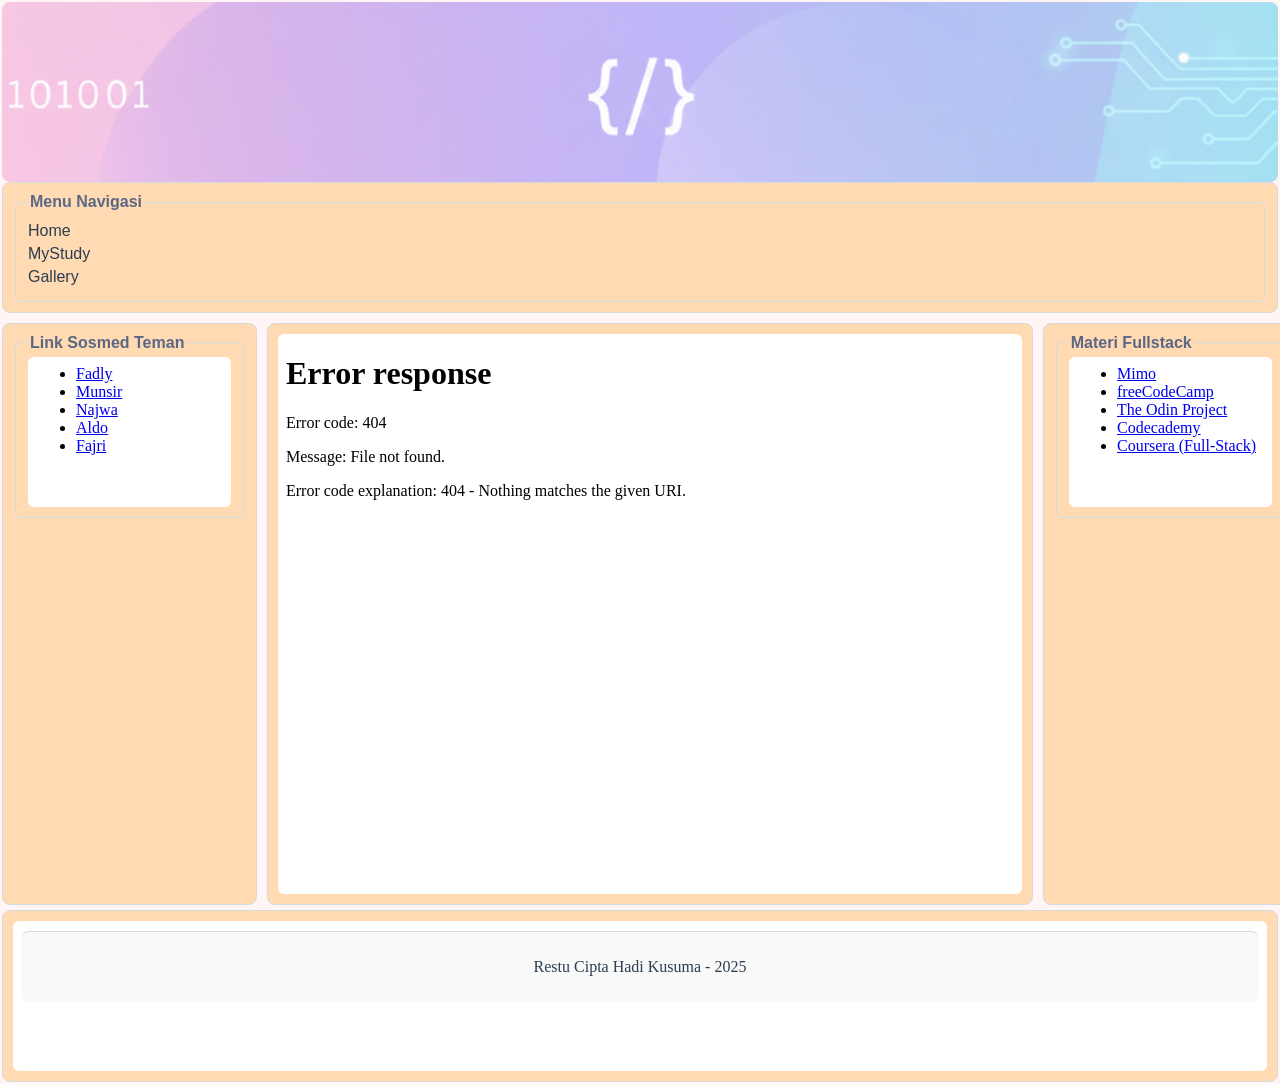
==== index.html @ 433e1804 "Add files via upload" ====
<html lang="id">
<head>
  <meta charset="UTF-8">
  <title>Website</title>

  <!--  Nama   : Restu Cipta Hadi Kusuma
        Kampus : Politeknik Negeri Sriwijaya -->

  <style>
    body {
      margin: 2px;
      font-family: "Segoe UI", Tahoma, Geneva, Verdana, sans-serif;
      background: #FFF5F5; 
      color: #2C3E50;
    }

    .container {
      display: grid;
      grid-template-areas:
        "header"
        "nav"
        "content"
        "footer";
      grid-template-rows: auto auto 1fr auto;
      height: 120vh;
    }

    header {
      grid-area: header;
      width: 100%;
    }

    .banner {
      width: 100%;
      height: 180px; 
      object-fit: cover;
      border-radius: 8px;
    }

    nav {
      grid-area: nav;
      background: #FFDAB3; 
      padding: 10px;
      border-radius: 8px;
      border: 1px solid #D5DBDB;
    }

    nav legend {
      color: #5C6784; 
      font-weight: bold;
    }

    nav ul {
      list-style: none;
      padding: 0;
      margin: 0;
    }

    nav ul li {
      margin: 5px 0;
    }

    nav ul li a {
      color: #2C3E50;
      text-decoration: none;
      transition: all 0.3s ease;
    }

    nav ul li a:hover {
      color: #F28B82; 
    }

    .content {
      grid-area: content;
      display: grid;
      grid-template-columns: 20% 60% 20%;
      gap: 10px;
      margin-top: 10px;
    }

    aside, main, .aside2 {
      background: #FFDAB3; 
      padding: 10px;
      border-radius: 8px;
      border: 1px solid #D5DBDB;
    }

    fieldset {
      border: 1px solid #D5DBDB;
      border-radius: 6px;
      color: #2C3E50;
    }

    legend {
      color: #5C6784;
      font-weight: bold;
    }

    iframe {
      width: 100%;
      height: 100%;
      border: none;
      border-radius: 6px;
      background: #FFFFFF;
    }

    footer {
      margin-top: 5px;
      background: #FFDAB3 ;
      border-radius: 8px;
      border: 1px solid #D5DBDB;
      padding: 10px;
    }
  </style>
</head>
<body>
  <div class="container">
    <header>
      <img src="assets/banner.png" alt="Banner Website" class="banner">
    </header>

    <nav>
      <fieldset>
        <legend>Menu Navigasi</legend>
        <ul>
          <li><a href="home.html" target="mainFrame">Home</a></li>
          <li><a href="study.html" target="mainFrame">MyStudy</a></li>
          <li><a href="gallery.html" target="mainFrame">Gallery</a></li>
        </ul>
      </fieldset>
    </nav>

    <div class="content">
      <aside>
        <fieldset>
          <legend>Link Sosmed Teman</legend>
          <iframe src="left.html"></iframe>
        </fieldset>
      </aside>

      <main>
        <iframe name="mainFrame" src="home.html"></iframe>
      </main>

      <div class="aside2">
        <fieldset>
          <legend>Materi Fullstack</legend>
          <iframe src="right.html"></iframe>
        </fieldset>
      </div>
    </div>

    <footer>
      <iframe src="footer.html" height="60px"></iframe>
    </footer>
  </div>
</body>
</html>
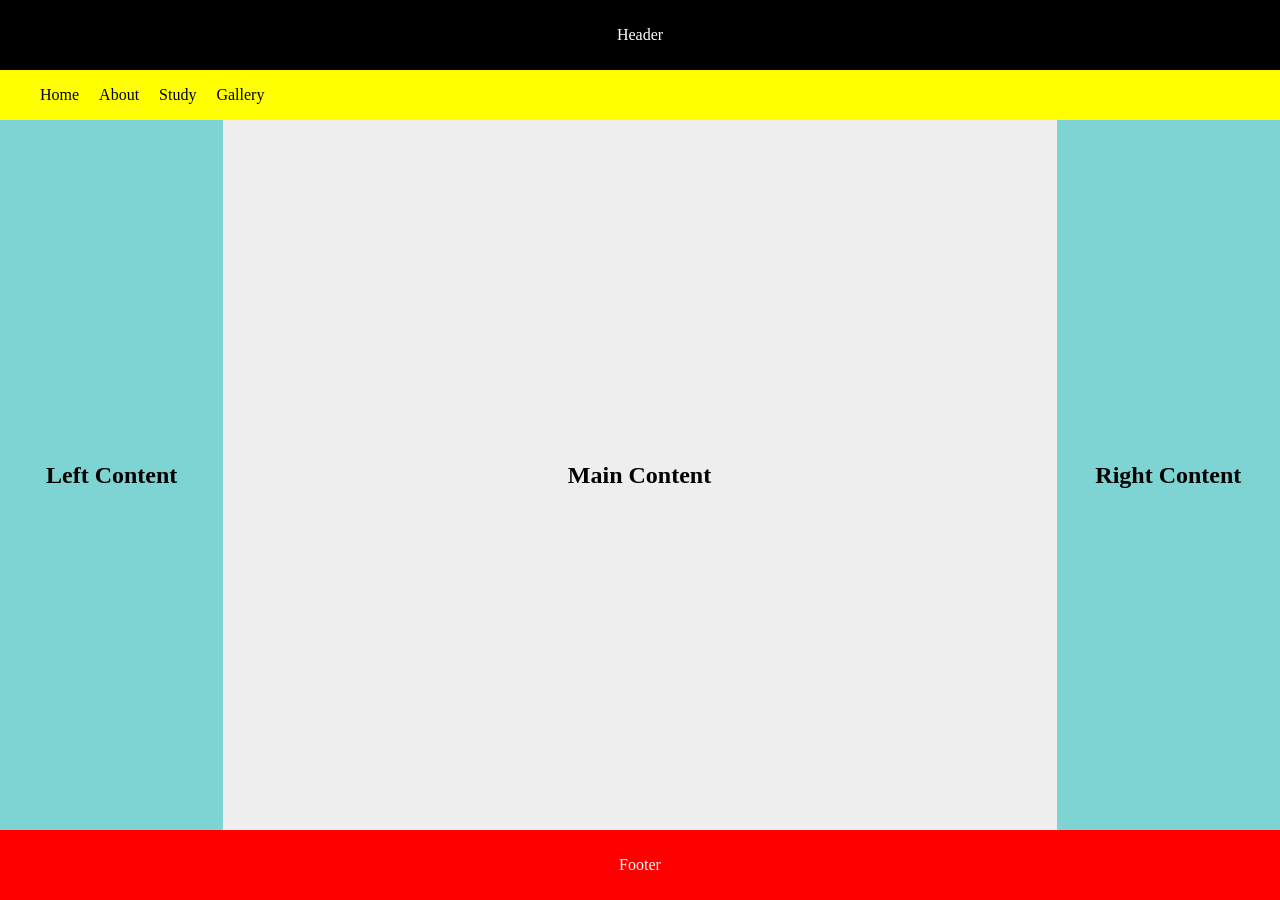
==== commit 0a22c2d6: "Add files via upload" ====
--- a/index.html
+++ b/index.html
@@ -1,158 +1,49 @@
-<html lang="id">
+<!DOCTYPE html>
+<html lang="en">
 <head>
-  <meta charset="UTF-8">
-  <title>Website</title>
-
-  <!--  Nama   : Restu Cipta Hadi Kusuma
-        Kampus : Politeknik Negeri Sriwijaya -->
-
-  <style>
-    body {
-      margin: 2px;
-      font-family: "Segoe UI", Tahoma, Geneva, Verdana, sans-serif;
-      background: #FFF5F5; 
-      color: #2C3E50;
-    }
-
-    .container {
-      display: grid;
-      grid-template-areas:
-        "header"
-        "nav"
-        "content"
-        "footer";
-      grid-template-rows: auto auto 1fr auto;
-      height: 120vh;
-    }
-
-    header {
-      grid-area: header;
-      width: 100%;
-    }
-
-    .banner {
-      width: 100%;
-      height: 180px; 
-      object-fit: cover;
-      border-radius: 8px;
-    }
-
-    nav {
-      grid-area: nav;
-      background: #FFDAB3; 
-      padding: 10px;
-      border-radius: 8px;
-      border: 1px solid #D5DBDB;
-    }
-
-    nav legend {
-      color: #5C6784; 
-      font-weight: bold;
-    }
-
-    nav ul {
-      list-style: none;
-      padding: 0;
-      margin: 0;
-    }
-
-    nav ul li {
-      margin: 5px 0;
-    }
-
-    nav ul li a {
-      color: #2C3E50;
-      text-decoration: none;
-      transition: all 0.3s ease;
-    }
-
-    nav ul li a:hover {
-      color: #F28B82; 
-    }
-
-    .content {
-      grid-area: content;
-      display: grid;
-      grid-template-columns: 20% 60% 20%;
-      gap: 10px;
-      margin-top: 10px;
-    }
-
-    aside, main, .aside2 {
-      background: #FFDAB3; 
-      padding: 10px;
-      border-radius: 8px;
-      border: 1px solid #D5DBDB;
-    }
-
-    fieldset {
-      border: 1px solid #D5DBDB;
-      border-radius: 6px;
-      color: #2C3E50;
-    }
-
-    legend {
-      color: #5C6784;
-      font-weight: bold;
-    }
-
-    iframe {
-      width: 100%;
-      height: 100%;
-      border: none;
-      border-radius: 6px;
-      background: #FFFFFF;
-    }
-
-    footer {
-      margin-top: 5px;
-      background: #FFDAB3 ;
-      border-radius: 8px;
-      border: 1px solid #D5DBDB;
-      padding: 10px;
-    }
-  </style>
+    <meta charset="UTF-8">
+    <meta name="viewport" content="width=device-width, initial-scale=1.0">
+    <title>Tugas 5</title>
+    <link rel="stylesheet" href="style.css">
 </head>
 <body>
-  <div class="container">
-    <header>
-      <img src="assets/banner.png" alt="Banner Website" class="banner">
-    </header>
+    
+    <div class="container">
 
-    <nav>
-      <fieldset>
-        <legend>Menu Navigasi</legend>
-        <ul>
-          <li><a href="home.html" target="mainFrame">Home</a></li>
-          <li><a href="study.html" target="mainFrame">MyStudy</a></li>
-          <li><a href="gallery.html" target="mainFrame">Gallery</a></li>
-        </ul>
-      </fieldset>
-    </nav>
+        <header>
+          <p>Header</p>
+        </header>
 
-    <div class="content">
-      <aside>
-        <fieldset>
-          <legend>Link Sosmed Teman</legend>
-          <iframe src="left.html"></iframe>
-        </fieldset>
-      </aside>
+        <nav>
+          <ul>
+            <li><a href="home.html" target="mainFrame">Home</a></li>
+            <li><a href="about.html" target="mainFrame">About</a></li>
+            <li><a href="study.html" target="mainFrame">Study</a></li>
+            <li><a href="gallery.html" target="mainFrame">Gallery</a></li>
+          </ul>
+        </nav>
+      
+        <div class="content">
 
-      <main>
-        <iframe name="mainFrame" src="home.html"></iframe>
-      </main>
+          <div class="left">
+            <h2>Left Content</h2>
+          </div>
+      
+          <main>
+            <iframe name="mainFrame" src="home.html" ></iframe>
+          </main>
+      
+          <div class="right">
+            <h2>Right Content</h2>
+          </div>
+          
+        </div>
+      
+        <footer>
+          <p>Footer</p>
+        </footer>
 
-      <div class="aside2">
-        <fieldset>
-          <legend>Materi Fullstack</legend>
-          <iframe src="right.html"></iframe>
-        </fieldset>
-      </div>
     </div>
-
-    <footer>
-      <iframe src="footer.html" height="60px"></iframe>
-    </footer>
-  </div>
+      
 </body>
-</html>
+</html>
--- a/style.css
+++ b/style.css
@@ -0,0 +1,82 @@
+html, body {
+  height: 100%;      
+  margin: 0;          
+  padding: 0;
+}
+
+header {
+    background-color: black;
+    color: white;
+    text-align: center;
+    padding: 10px;
+  }
+  
+  footer {
+    background-color: red;
+    color: white;
+    text-align: center;
+    padding: 10px;
+  }
+
+  nav ul{
+    background-color: yellow;
+    display: flex;
+    gap: 20px;
+    list-style: none;
+    margin: 0;
+    height: 50px;
+    align-items: center;  
+  }
+
+  a{
+    text-decoration: none;
+    color: black;
+  }
+  
+  .container {
+    min-height: 100vh; 
+    display: flex;
+    flex-direction: column;
+  }
+
+  .content {
+    display: flex;
+    flex: 1;
+  }
+  
+  .left {
+    flex: 1;
+    background: #7ed3d3;
+    padding: 10px;
+  }
+  
+  main {
+    flex: 4;
+    background: #eee;
+    padding: 10px;
+    display: flex;
+    align-items: center; 
+    justify-content: center;
+  }
+
+  iframe{
+    width: 100% ;
+    height: 500px ;
+    border-style: none;
+    border-radius: 15px;
+  }
+  
+  .right {
+    flex: 1;
+    background: #7ed3d3;
+    padding: 10px;
+  }
+
+  h2{
+    display: flex;
+    justify-content: center;
+    align-items: center;
+    height: 100%; 
+    margin: 0;
+  }
+  
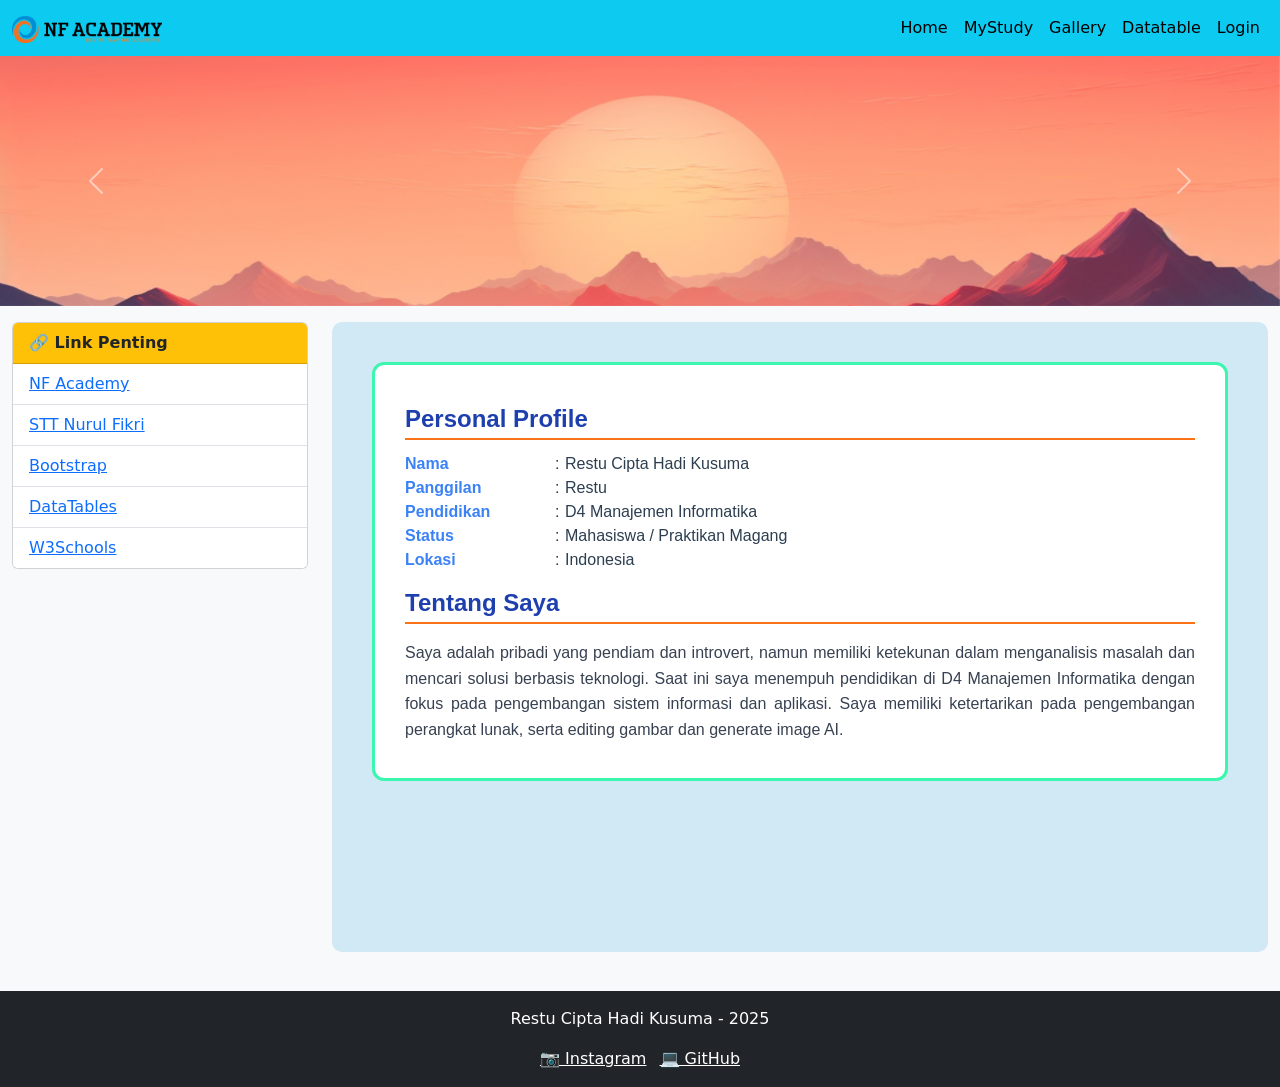
==== commit d66589e3: "Add files via upload" ====
--- a/index.html
+++ b/index.html
@@ -1,49 +1,88 @@
 <!DOCTYPE html>
-<html lang="en">
+<html lang="id">
 <head>
-    <meta charset="UTF-8">
-    <meta name="viewport" content="width=device-width, initial-scale=1.0">
-    <title>Tugas 5</title>
-    <link rel="stylesheet" href="style.css">
+  <meta charset="UTF-8">
+  <meta name="viewport" content="width=device-width, initial-scale=1">
+  <title>Tugas 6 - RWD</title>
+  <link href="https://cdn.jsdelivr.net/npm/bootstrap@5.3.3/dist/css/bootstrap.min.css" rel="stylesheet">
+  <style>
+    body {
+      padding-top: 56px; 
+    }
+  </style>
 </head>
-<body>
-    
-    <div class="container">
+<body class="bg-light">
 
-        <header>
-          <p>Header</p>
-        </header>
+  <nav class="navbar navbar-expand-lg navbar-dark bg-info fixed-top">
+    <div class="container-fluid">
+      <a class="navbar-brand fw-bold" href="index.html">
+        <img width="150px" src="assets/logo-NF-ACADEMY-Digital-Training.png" alt="logo">
+      </a>
+      <button class="navbar-toggler" type="button" data-bs-toggle="collapse" data-bs-target="#menuNavigasi" >
+        <span class="navbar-toggler-icon"></span>
+      </button>
+      <div class="collapse navbar-collapse" id="menuNavigasi">
+        <ul class="navbar-nav ms-auto">
+          <li class="nav-item"><a class="nav-link" href="home.html" target="kontenUtama" style="color: black;">Home</a></li>
+          <li class="nav-item"><a class="nav-link" href="study.html" target="kontenUtama" style="color: black;">MyStudy</a></li>
+          <li class="nav-item"><a class="nav-link" href="gallery.html" target="kontenUtama" style="color: black;">Gallery</a></li>
+          <li class="nav-item"><a class="nav-link" href="datatables.html" target="kontenUtama" style="color: black;">Datatable</a></li>
+          <li class="nav-item"><a class="nav-link" href="login.html" target="kontenUtama" style="color: black;">Login</a></li>
+        </ul>
+      </div>
+    </div>
+  </nav>
 
-        <nav>
-          <ul>
-            <li><a href="home.html" target="mainFrame">Home</a></li>
-            <li><a href="about.html" target="mainFrame">About</a></li>
-            <li><a href="study.html" target="mainFrame">Study</a></li>
-            <li><a href="gallery.html" target="mainFrame">Gallery</a></li>
+  <header>
+    <div id="banner" class="carousel slide" data-bs-ride="carousel">
+      <div class="carousel-inner">
+        <div class="carousel-item active">
+          <img src="assets/vecteezy_ai-generated-minimalist-designs-background_42198121.jpg" class="d-block w-100" height="250" alt="Banner 1">
+        </div>
+        <div class="carousel-item">
+          <img src="assets/vecteezy_ai-generated-minimalist-designs-background_42198193.jpg" class="d-block w-100" height="250" alt="Banner 2">
+        </div>
+        <div class="carousel-item">
+          <img src="assets/vecteezy_ai-generated-minimalist-designs-background_42198327.jpg" class="d-block w-100" height="250" alt="Banner 3">
+        </div>
+      </div>
+      <button class="carousel-control-prev" type="button" data-bs-target="#banner" data-bs-slide="prev">
+        <span class="carousel-control-prev-icon"></span>
+      </button>
+      <button class="carousel-control-next" type="button" data-bs-target="#banner" data-bs-slide="next">
+        <span class="carousel-control-next-icon"></span>
+      </button>
+    </div>
+  </header>
+
+  <div class="container-fluid mt-3">
+    <div class="row">
+      <div class="col-md-3 mb-3">
+        <div class="card">
+          <div class="card-header bg-warning fw-bold">🔗 Link Penting</div>
+          <ul class="list-group list-group-flush">
+            <li class="list-group-item"><a href="https://www.nfacademy.id" target="_blank">NF Academy</a></li>
+            <li class="list-group-item"><a href="https://nurulfikri.ac.id" target="_blank">STT Nurul Fikri</a></li>
+            <li class="list-group-item"><a href="https://getbootstrap.com" target="_blank">Bootstrap</a></li>
+            <li class="list-group-item"><a href="https://datatables.net" target="_blank">DataTables</a></li>
+            <li class="list-group-item"><a href="https://www.w3schools.com" target="_blank">W3Schools</a></li>
           </ul>
-        </nav>
-      
-        <div class="content">
+        </div>
+      </div>
 
-          <div class="left">
-            <h2>Left Content</h2>
-          </div>
-      
-          <main>
-            <iframe name="mainFrame" src="home.html" ></iframe>
-          </main>
-      
-          <div class="right">
-            <h2>Right Content</h2>
-          </div>
-          
-        </div>
-      
-        <footer>
-          <p>Footer</p>
-        </footer>
+      <div class="col-md-9 mb-3">
+        <iframe name="kontenUtama" src="home.html" style="width:100%; height:70vh; border:none; border-radius:10px; background:rgb(208, 233, 245);"></iframe>
+      </div>
 
     </div>
-      
+  </div>
+
+  <footer class="bg-dark text-white text-center py-3 mt-3">
+    <p>Restu Cipta Hadi Kusuma - 2025</p>
+    <a href="https://www.instagram.com/calmty_toti/" target="_blank" class="text-white me-2">📷 Instagram</a>
+    <a href="https://github.com/Restu510" target="_blank" class="text-white">💻 GitHub</a>
+  </footer>
+
+  <script src="https://cdn.jsdelivr.net/npm/bootstrap@5.3.3/dist/js/bootstrap.bundle.min.js"></script>
 </body>
-</html>+</html>
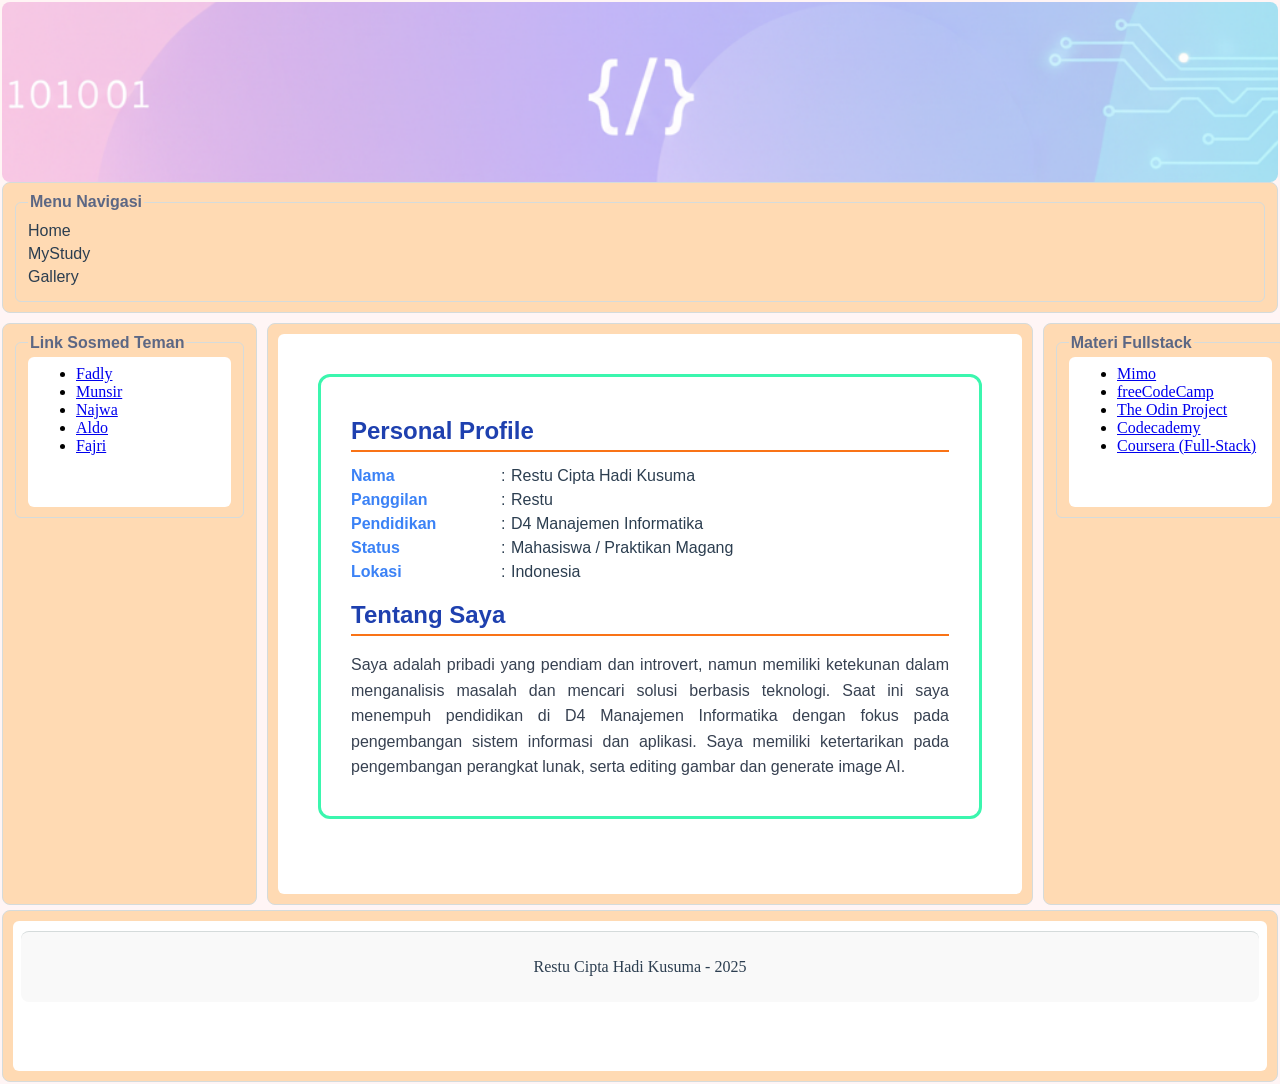
==== commit 613f1f10: "Merge 433e1804e47ccfaed29fea7b7ceb2da423ad85c3 into 83a50db3fb63ccd323aa100249fa73ae43191d09" ====
--- a/index.html
+++ b/index.html
@@ -1,88 +1,158 @@
-<!DOCTYPE html>
 <html lang="id">
 <head>
   <meta charset="UTF-8">
-  <meta name="viewport" content="width=device-width, initial-scale=1">
-  <title>Tugas 6 - RWD</title>
-  <link href="https://cdn.jsdelivr.net/npm/bootstrap@5.3.3/dist/css/bootstrap.min.css" rel="stylesheet">
+  <title>Website</title>
+
+  <!--  Nama   : Restu Cipta Hadi Kusuma
+        Kampus : Politeknik Negeri Sriwijaya -->
+
   <style>
     body {
-      padding-top: 56px; 
+      margin: 2px;
+      font-family: "Segoe UI", Tahoma, Geneva, Verdana, sans-serif;
+      background: #FFF5F5; 
+      color: #2C3E50;
+    }
+
+    .container {
+      display: grid;
+      grid-template-areas:
+        "header"
+        "nav"
+        "content"
+        "footer";
+      grid-template-rows: auto auto 1fr auto;
+      height: 120vh;
+    }
+
+    header {
+      grid-area: header;
+      width: 100%;
+    }
+
+    .banner {
+      width: 100%;
+      height: 180px; 
+      object-fit: cover;
+      border-radius: 8px;
+    }
+
+    nav {
+      grid-area: nav;
+      background: #FFDAB3; 
+      padding: 10px;
+      border-radius: 8px;
+      border: 1px solid #D5DBDB;
+    }
+
+    nav legend {
+      color: #5C6784; 
+      font-weight: bold;
+    }
+
+    nav ul {
+      list-style: none;
+      padding: 0;
+      margin: 0;
+    }
+
+    nav ul li {
+      margin: 5px 0;
+    }
+
+    nav ul li a {
+      color: #2C3E50;
+      text-decoration: none;
+      transition: all 0.3s ease;
+    }
+
+    nav ul li a:hover {
+      color: #F28B82; 
+    }
+
+    .content {
+      grid-area: content;
+      display: grid;
+      grid-template-columns: 20% 60% 20%;
+      gap: 10px;
+      margin-top: 10px;
+    }
+
+    aside, main, .aside2 {
+      background: #FFDAB3; 
+      padding: 10px;
+      border-radius: 8px;
+      border: 1px solid #D5DBDB;
+    }
+
+    fieldset {
+      border: 1px solid #D5DBDB;
+      border-radius: 6px;
+      color: #2C3E50;
+    }
+
+    legend {
+      color: #5C6784;
+      font-weight: bold;
+    }
+
+    iframe {
+      width: 100%;
+      height: 100%;
+      border: none;
+      border-radius: 6px;
+      background: #FFFFFF;
+    }
+
+    footer {
+      margin-top: 5px;
+      background: #FFDAB3 ;
+      border-radius: 8px;
+      border: 1px solid #D5DBDB;
+      padding: 10px;
     }
   </style>
 </head>
-<body class="bg-light">
+<body>
+  <div class="container">
+    <header>
+      <img src="assets/banner.png" alt="Banner Website" class="banner">
+    </header>
 
-  <nav class="navbar navbar-expand-lg navbar-dark bg-info fixed-top">
-    <div class="container-fluid">
-      <a class="navbar-brand fw-bold" href="index.html">
-        <img width="150px" src="assets/logo-NF-ACADEMY-Digital-Training.png" alt="logo">
-      </a>
-      <button class="navbar-toggler" type="button" data-bs-toggle="collapse" data-bs-target="#menuNavigasi" >
-        <span class="navbar-toggler-icon"></span>
-      </button>
-      <div class="collapse navbar-collapse" id="menuNavigasi">
-        <ul class="navbar-nav ms-auto">
-          <li class="nav-item"><a class="nav-link" href="home.html" target="kontenUtama" style="color: black;">Home</a></li>
-          <li class="nav-item"><a class="nav-link" href="study.html" target="kontenUtama" style="color: black;">MyStudy</a></li>
-          <li class="nav-item"><a class="nav-link" href="gallery.html" target="kontenUtama" style="color: black;">Gallery</a></li>
-          <li class="nav-item"><a class="nav-link" href="datatables.html" target="kontenUtama" style="color: black;">Datatable</a></li>
-          <li class="nav-item"><a class="nav-link" href="login.html" target="kontenUtama" style="color: black;">Login</a></li>
+    <nav>
+      <fieldset>
+        <legend>Menu Navigasi</legend>
+        <ul>
+          <li><a href="home.html" target="mainFrame">Home</a></li>
+          <li><a href="study.html" target="mainFrame">MyStudy</a></li>
+          <li><a href="gallery.html" target="mainFrame">Gallery</a></li>
         </ul>
+      </fieldset>
+    </nav>
+
+    <div class="content">
+      <aside>
+        <fieldset>
+          <legend>Link Sosmed Teman</legend>
+          <iframe src="left.html"></iframe>
+        </fieldset>
+      </aside>
+
+      <main>
+        <iframe name="mainFrame" src="home.html"></iframe>
+      </main>
+
+      <div class="aside2">
+        <fieldset>
+          <legend>Materi Fullstack</legend>
+          <iframe src="right.html"></iframe>
+        </fieldset>
       </div>
     </div>
-  </nav>
 
-  <header>
-    <div id="banner" class="carousel slide" data-bs-ride="carousel">
-      <div class="carousel-inner">
-        <div class="carousel-item active">
-          <img src="assets/vecteezy_ai-generated-minimalist-designs-background_42198121.jpg" class="d-block w-100" height="250" alt="Banner 1">
-        </div>
-        <div class="carousel-item">
-          <img src="assets/vecteezy_ai-generated-minimalist-designs-background_42198193.jpg" class="d-block w-100" height="250" alt="Banner 2">
-        </div>
-        <div class="carousel-item">
-          <img src="assets/vecteezy_ai-generated-minimalist-designs-background_42198327.jpg" class="d-block w-100" height="250" alt="Banner 3">
-        </div>
-      </div>
-      <button class="carousel-control-prev" type="button" data-bs-target="#banner" data-bs-slide="prev">
-        <span class="carousel-control-prev-icon"></span>
-      </button>
-      <button class="carousel-control-next" type="button" data-bs-target="#banner" data-bs-slide="next">
-        <span class="carousel-control-next-icon"></span>
-      </button>
-    </div>
-  </header>
-
-  <div class="container-fluid mt-3">
-    <div class="row">
-      <div class="col-md-3 mb-3">
-        <div class="card">
-          <div class="card-header bg-warning fw-bold">🔗 Link Penting</div>
-          <ul class="list-group list-group-flush">
-            <li class="list-group-item"><a href="https://www.nfacademy.id" target="_blank">NF Academy</a></li>
-            <li class="list-group-item"><a href="https://nurulfikri.ac.id" target="_blank">STT Nurul Fikri</a></li>
-            <li class="list-group-item"><a href="https://getbootstrap.com" target="_blank">Bootstrap</a></li>
-            <li class="list-group-item"><a href="https://datatables.net" target="_blank">DataTables</a></li>
-            <li class="list-group-item"><a href="https://www.w3schools.com" target="_blank">W3Schools</a></li>
-          </ul>
-        </div>
-      </div>
-
-      <div class="col-md-9 mb-3">
-        <iframe name="kontenUtama" src="home.html" style="width:100%; height:70vh; border:none; border-radius:10px; background:rgb(208, 233, 245);"></iframe>
-      </div>
-
-    </div>
+    <footer>
+      <iframe src="footer.html" height="60px"></iframe>
+    </footer>
   </div>
-
-  <footer class="bg-dark text-white text-center py-3 mt-3">
-    <p>Restu Cipta Hadi Kusuma - 2025</p>
-    <a href="https://www.instagram.com/calmty_toti/" target="_blank" class="text-white me-2">📷 Instagram</a>
-    <a href="https://github.com/Restu510" target="_blank" class="text-white">💻 GitHub</a>
-  </footer>
-
-  <script src="https://cdn.jsdelivr.net/npm/bootstrap@5.3.3/dist/js/bootstrap.bundle.min.js"></script>
 </body>
 </html>
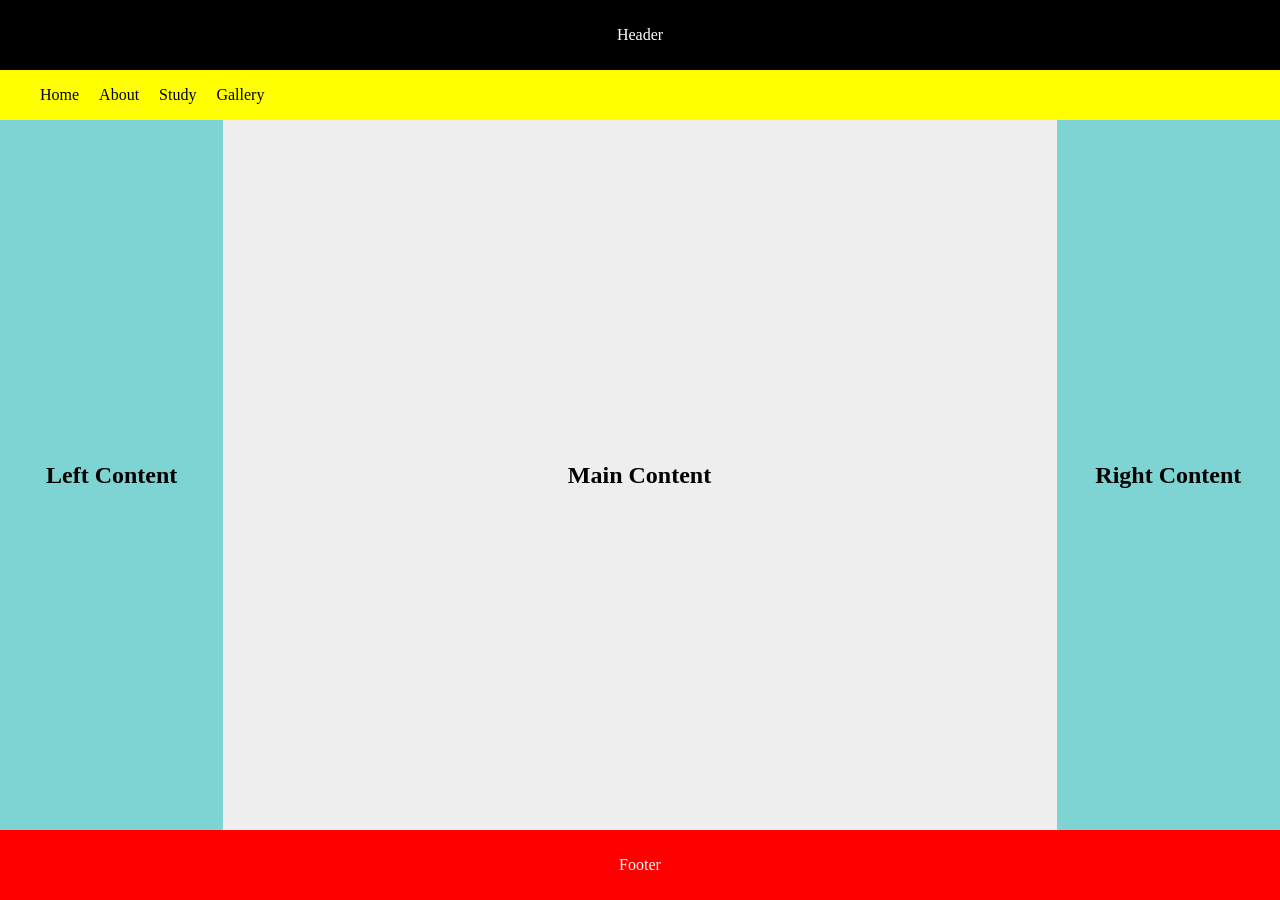
==== commit 5f33c826: "Merge 0a22c2d6100a3da8a96ecec3696e61e7089e1251 into 83a50db3fb63ccd323aa100249fa73ae43191d09" ====
--- a/index.html
+++ b/index.html
@@ -1,158 +1,49 @@
-<html lang="id">
+<!DOCTYPE html>
+<html lang="en">
 <head>
-  <meta charset="UTF-8">
-  <title>Website</title>
-
-  <!--  Nama   : Restu Cipta Hadi Kusuma
-        Kampus : Politeknik Negeri Sriwijaya -->
-
-  <style>
-    body {
-      margin: 2px;
-      font-family: "Segoe UI", Tahoma, Geneva, Verdana, sans-serif;
-      background: #FFF5F5; 
-      color: #2C3E50;
-    }
-
-    .container {
-      display: grid;
-      grid-template-areas:
-        "header"
-        "nav"
-        "content"
-        "footer";
-      grid-template-rows: auto auto 1fr auto;
-      height: 120vh;
-    }
-
-    header {
-      grid-area: header;
-      width: 100%;
-    }
-
-    .banner {
-      width: 100%;
-      height: 180px; 
-      object-fit: cover;
-      border-radius: 8px;
-    }
-
-    nav {
-      grid-area: nav;
-      background: #FFDAB3; 
-      padding: 10px;
-      border-radius: 8px;
-      border: 1px solid #D5DBDB;
-    }
-
-    nav legend {
-      color: #5C6784; 
-      font-weight: bold;
-    }
-
-    nav ul {
-      list-style: none;
-      padding: 0;
-      margin: 0;
-    }
-
-    nav ul li {
-      margin: 5px 0;
-    }
-
-    nav ul li a {
-      color: #2C3E50;
-      text-decoration: none;
-      transition: all 0.3s ease;
-    }
-
-    nav ul li a:hover {
-      color: #F28B82; 
-    }
-
-    .content {
-      grid-area: content;
-      display: grid;
-      grid-template-columns: 20% 60% 20%;
-      gap: 10px;
-      margin-top: 10px;
-    }
-
-    aside, main, .aside2 {
-      background: #FFDAB3; 
-      padding: 10px;
-      border-radius: 8px;
-      border: 1px solid #D5DBDB;
-    }
-
-    fieldset {
-      border: 1px solid #D5DBDB;
-      border-radius: 6px;
-      color: #2C3E50;
-    }
-
-    legend {
-      color: #5C6784;
-      font-weight: bold;
-    }
-
-    iframe {
-      width: 100%;
-      height: 100%;
-      border: none;
-      border-radius: 6px;
-      background: #FFFFFF;
-    }
-
-    footer {
-      margin-top: 5px;
-      background: #FFDAB3 ;
-      border-radius: 8px;
-      border: 1px solid #D5DBDB;
-      padding: 10px;
-    }
-  </style>
+    <meta charset="UTF-8">
+    <meta name="viewport" content="width=device-width, initial-scale=1.0">
+    <title>Tugas 5</title>
+    <link rel="stylesheet" href="style.css">
 </head>
 <body>
-  <div class="container">
-    <header>
-      <img src="assets/banner.png" alt="Banner Website" class="banner">
-    </header>
+    
+    <div class="container">
 
-    <nav>
-      <fieldset>
-        <legend>Menu Navigasi</legend>
-        <ul>
-          <li><a href="home.html" target="mainFrame">Home</a></li>
-          <li><a href="study.html" target="mainFrame">MyStudy</a></li>
-          <li><a href="gallery.html" target="mainFrame">Gallery</a></li>
-        </ul>
-      </fieldset>
-    </nav>
+        <header>
+          <p>Header</p>
+        </header>
 
-    <div class="content">
-      <aside>
-        <fieldset>
-          <legend>Link Sosmed Teman</legend>
-          <iframe src="left.html"></iframe>
-        </fieldset>
-      </aside>
+        <nav>
+          <ul>
+            <li><a href="home.html" target="mainFrame">Home</a></li>
+            <li><a href="about.html" target="mainFrame">About</a></li>
+            <li><a href="study.html" target="mainFrame">Study</a></li>
+            <li><a href="gallery.html" target="mainFrame">Gallery</a></li>
+          </ul>
+        </nav>
+      
+        <div class="content">
 
-      <main>
-        <iframe name="mainFrame" src="home.html"></iframe>
-      </main>
+          <div class="left">
+            <h2>Left Content</h2>
+          </div>
+      
+          <main>
+            <iframe name="mainFrame" src="home.html" ></iframe>
+          </main>
+      
+          <div class="right">
+            <h2>Right Content</h2>
+          </div>
+          
+        </div>
+      
+        <footer>
+          <p>Footer</p>
+        </footer>
 
-      <div class="aside2">
-        <fieldset>
-          <legend>Materi Fullstack</legend>
-          <iframe src="right.html"></iframe>
-        </fieldset>
-      </div>
     </div>
-
-    <footer>
-      <iframe src="footer.html" height="60px"></iframe>
-    </footer>
-  </div>
+      
 </body>
-</html>
+</html>
--- a/style.css
+++ b/style.css
@@ -0,0 +1,82 @@
+html, body {
+  height: 100%;      
+  margin: 0;          
+  padding: 0;
+}
+
+header {
+    background-color: black;
+    color: white;
+    text-align: center;
+    padding: 10px;
+  }
+  
+  footer {
+    background-color: red;
+    color: white;
+    text-align: center;
+    padding: 10px;
+  }
+
+  nav ul{
+    background-color: yellow;
+    display: flex;
+    gap: 20px;
+    list-style: none;
+    margin: 0;
+    height: 50px;
+    align-items: center;  
+  }
+
+  a{
+    text-decoration: none;
+    color: black;
+  }
+  
+  .container {
+    min-height: 100vh; 
+    display: flex;
+    flex-direction: column;
+  }
+
+  .content {
+    display: flex;
+    flex: 1;
+  }
+  
+  .left {
+    flex: 1;
+    background: #7ed3d3;
+    padding: 10px;
+  }
+  
+  main {
+    flex: 4;
+    background: #eee;
+    padding: 10px;
+    display: flex;
+    align-items: center; 
+    justify-content: center;
+  }
+
+  iframe{
+    width: 100% ;
+    height: 500px ;
+    border-style: none;
+    border-radius: 15px;
+  }
+  
+  .right {
+    flex: 1;
+    background: #7ed3d3;
+    padding: 10px;
+  }
+
+  h2{
+    display: flex;
+    justify-content: center;
+    align-items: center;
+    height: 100%; 
+    margin: 0;
+  }
+  
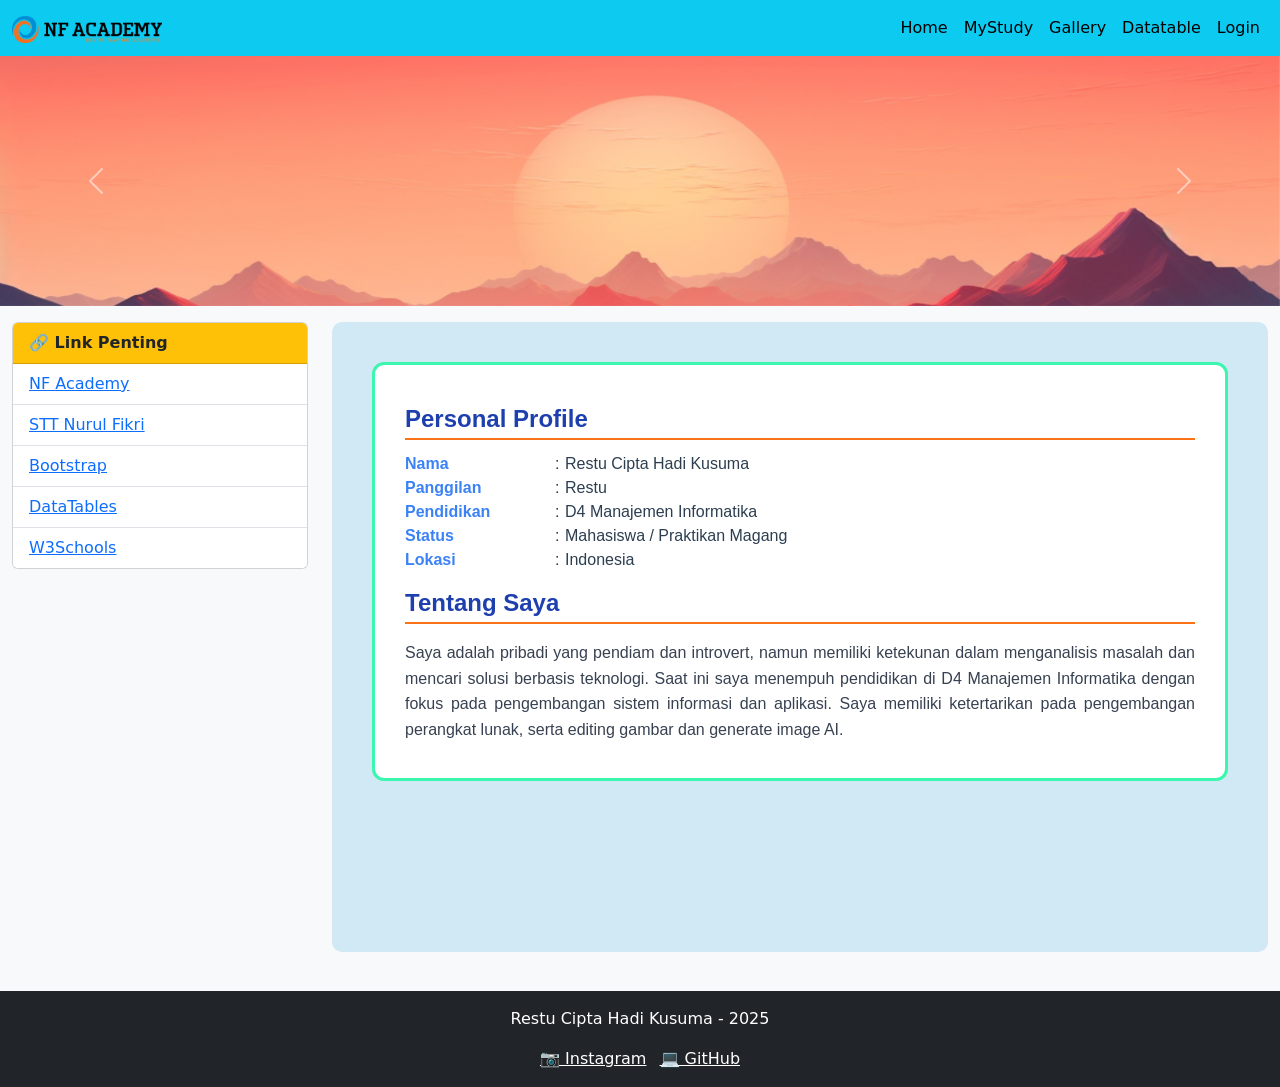
==== commit 454dc9db: "Merge d66589e36692a1429e1b865a0ce60eca535856c6 into 83a50db3fb63ccd323aa100249fa73ae43191d09" ====
--- a/index.html
+++ b/index.html
@@ -1,49 +1,88 @@
 <!DOCTYPE html>
-<html lang="en">
+<html lang="id">
 <head>
-    <meta charset="UTF-8">
-    <meta name="viewport" content="width=device-width, initial-scale=1.0">
-    <title>Tugas 5</title>
-    <link rel="stylesheet" href="style.css">
+  <meta charset="UTF-8">
+  <meta name="viewport" content="width=device-width, initial-scale=1">
+  <title>Tugas 6 - RWD</title>
+  <link href="https://cdn.jsdelivr.net/npm/bootstrap@5.3.3/dist/css/bootstrap.min.css" rel="stylesheet">
+  <style>
+    body {
+      padding-top: 56px; 
+    }
+  </style>
 </head>
-<body>
-    
-    <div class="container">
+<body class="bg-light">
 
-        <header>
-          <p>Header</p>
-        </header>
+  <nav class="navbar navbar-expand-lg navbar-dark bg-info fixed-top">
+    <div class="container-fluid">
+      <a class="navbar-brand fw-bold" href="index.html">
+        <img width="150px" src="assets/logo-NF-ACADEMY-Digital-Training.png" alt="logo">
+      </a>
+      <button class="navbar-toggler" type="button" data-bs-toggle="collapse" data-bs-target="#menuNavigasi" >
+        <span class="navbar-toggler-icon"></span>
+      </button>
+      <div class="collapse navbar-collapse" id="menuNavigasi">
+        <ul class="navbar-nav ms-auto">
+          <li class="nav-item"><a class="nav-link" href="home.html" target="kontenUtama" style="color: black;">Home</a></li>
+          <li class="nav-item"><a class="nav-link" href="study.html" target="kontenUtama" style="color: black;">MyStudy</a></li>
+          <li class="nav-item"><a class="nav-link" href="gallery.html" target="kontenUtama" style="color: black;">Gallery</a></li>
+          <li class="nav-item"><a class="nav-link" href="datatables.html" target="kontenUtama" style="color: black;">Datatable</a></li>
+          <li class="nav-item"><a class="nav-link" href="login.html" target="kontenUtama" style="color: black;">Login</a></li>
+        </ul>
+      </div>
+    </div>
+  </nav>
 
-        <nav>
-          <ul>
-            <li><a href="home.html" target="mainFrame">Home</a></li>
-            <li><a href="about.html" target="mainFrame">About</a></li>
-            <li><a href="study.html" target="mainFrame">Study</a></li>
-            <li><a href="gallery.html" target="mainFrame">Gallery</a></li>
+  <header>
+    <div id="banner" class="carousel slide" data-bs-ride="carousel">
+      <div class="carousel-inner">
+        <div class="carousel-item active">
+          <img src="assets/vecteezy_ai-generated-minimalist-designs-background_42198121.jpg" class="d-block w-100" height="250" alt="Banner 1">
+        </div>
+        <div class="carousel-item">
+          <img src="assets/vecteezy_ai-generated-minimalist-designs-background_42198193.jpg" class="d-block w-100" height="250" alt="Banner 2">
+        </div>
+        <div class="carousel-item">
+          <img src="assets/vecteezy_ai-generated-minimalist-designs-background_42198327.jpg" class="d-block w-100" height="250" alt="Banner 3">
+        </div>
+      </div>
+      <button class="carousel-control-prev" type="button" data-bs-target="#banner" data-bs-slide="prev">
+        <span class="carousel-control-prev-icon"></span>
+      </button>
+      <button class="carousel-control-next" type="button" data-bs-target="#banner" data-bs-slide="next">
+        <span class="carousel-control-next-icon"></span>
+      </button>
+    </div>
+  </header>
+
+  <div class="container-fluid mt-3">
+    <div class="row">
+      <div class="col-md-3 mb-3">
+        <div class="card">
+          <div class="card-header bg-warning fw-bold">🔗 Link Penting</div>
+          <ul class="list-group list-group-flush">
+            <li class="list-group-item"><a href="https://www.nfacademy.id" target="_blank">NF Academy</a></li>
+            <li class="list-group-item"><a href="https://nurulfikri.ac.id" target="_blank">STT Nurul Fikri</a></li>
+            <li class="list-group-item"><a href="https://getbootstrap.com" target="_blank">Bootstrap</a></li>
+            <li class="list-group-item"><a href="https://datatables.net" target="_blank">DataTables</a></li>
+            <li class="list-group-item"><a href="https://www.w3schools.com" target="_blank">W3Schools</a></li>
           </ul>
-        </nav>
-      
-        <div class="content">
+        </div>
+      </div>
 
-          <div class="left">
-            <h2>Left Content</h2>
-          </div>
-      
-          <main>
-            <iframe name="mainFrame" src="home.html" ></iframe>
-          </main>
-      
-          <div class="right">
-            <h2>Right Content</h2>
-          </div>
-          
-        </div>
-      
-        <footer>
-          <p>Footer</p>
-        </footer>
+      <div class="col-md-9 mb-3">
+        <iframe name="kontenUtama" src="home.html" style="width:100%; height:70vh; border:none; border-radius:10px; background:rgb(208, 233, 245);"></iframe>
+      </div>
 
     </div>
-      
+  </div>
+
+  <footer class="bg-dark text-white text-center py-3 mt-3">
+    <p>Restu Cipta Hadi Kusuma - 2025</p>
+    <a href="https://www.instagram.com/calmty_toti/" target="_blank" class="text-white me-2">📷 Instagram</a>
+    <a href="https://github.com/Restu510" target="_blank" class="text-white">💻 GitHub</a>
+  </footer>
+
+  <script src="https://cdn.jsdelivr.net/npm/bootstrap@5.3.3/dist/js/bootstrap.bundle.min.js"></script>
 </body>
-</html>+</html>
